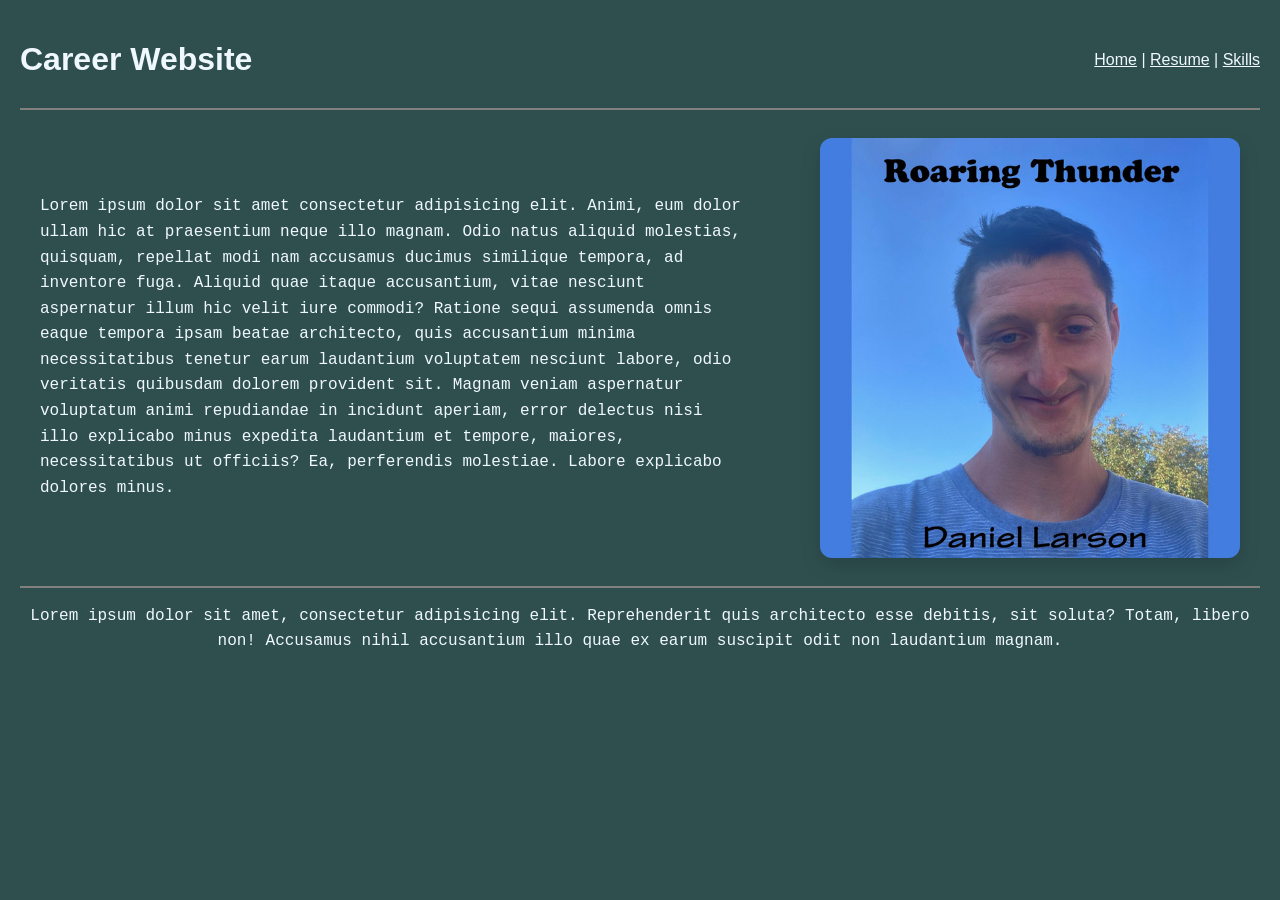
==== index.html @ c7ecbbb8 "first commit" ====
<!DOCTYPE html>
<html>
    <head>
        <link rel="stylesheet" href="style.css">
    </head>
    <body>
        <header class="site-header">
            <h1 class="h1_1_tag">Career Website</h1>
            <nav class="nav_1_tag">
                <a href="index.html" style="color: aliceblue;">Home</a> | <a href="resume.html" style="color: aliceblue;;">Resume</a> | <a href="skills.html" style="color: aliceblue;">Skills</a>
            </nav>
        </header>
        <hr color="gray">
        <section class="first_box">
            <div class="intro-text">
                <p class="p_1_tag">Lorem ipsum dolor sit amet consectetur adipisicing elit. Animi, eum dolor ullam hic at praesentium neque illo magnam. Odio natus aliquid molestias, quisquam, repellat modi nam accusamus ducimus similique tempora, ad inventore fuga. Aliquid quae itaque accusantium, vitae nesciunt aspernatur illum hic velit iure commodi? Ratione sequi assumenda omnis eaque tempora ipsam beatae architecto, quis accusantium minima necessitatibus tenetur earum laudantium voluptatem nesciunt labore, odio veritatis quibusdam dolorem provident sit. Magnam veniam aspernatur voluptatum animi repudiandae in incidunt aperiam, error delectus nisi illo explicabo minus expedita laudantium et tempore, maiores, necessitatibus ut officiis? Ea, perferendis molestiae. Labore explicabo dolores minus.</p>
            </div>
            <div class="first_image">
                <img src="./public/larson.jpg" alt="DANIEL LARSON">
            </div>
        </section>
        <hr color="gray">
        <p class="p_2_tag">Lorem ipsum dolor sit amet, consectetur adipisicing elit. Reprehenderit quis architecto esse debitis, sit soluta? Totam, libero non! Accusamus nihil accusantium illo quae ex earum suscipit odit non laudantium magnam.</p>
    </body>
</html>
---- style.css ----
.site-header {
	display: flex;
	align-items: center;
	justify-content: space-between;
    color: aliceblue;
}

.h1_1_tag {
    font-family: 'Franklin Gothic Medium', 'Arial Narrow', Arial, sans-serif;
}

.site-header h1 {
	margin: 5;
}

.nav_1_tag {
    font-family: 'Franklin Gothic Medium', 'Arial Narrow', Arial, sans-serif;
}

.p_1_tag {
    font-family: 'Courier New', 'Arial Narrow', Arial, sans-serif;
    margin: 0;
    line-height: 1.6;
    color: aliceblue;
}

.first_box {
    display: flex;
    align-items: center;
    gap: 30px;
    padding: 20px;
}

.intro-text {
    flex: 1 1 60%;
}

.first_image {
    flex: 1 1 40%;
    display: flex;
    justify-content: flex-end;
}

.first_image img {
    width: 100%;
    max-width: 420px;
    height: auto;
    border-radius: 12px;
    box-shadow: 0 8px 20px rgba(0, 0, 0, 0.15);
}

body {
    background-color: rgb(47, 79, 79);
    margin: 0;
    padding: 20px;
}

.p_2_tag {
    font-family: 'Courier New', 'Arial Narrow', Arial, sans-serif;
    margin: 5;
    line-height: 1.6;
    text-align: center;
    color: aliceblue;
}
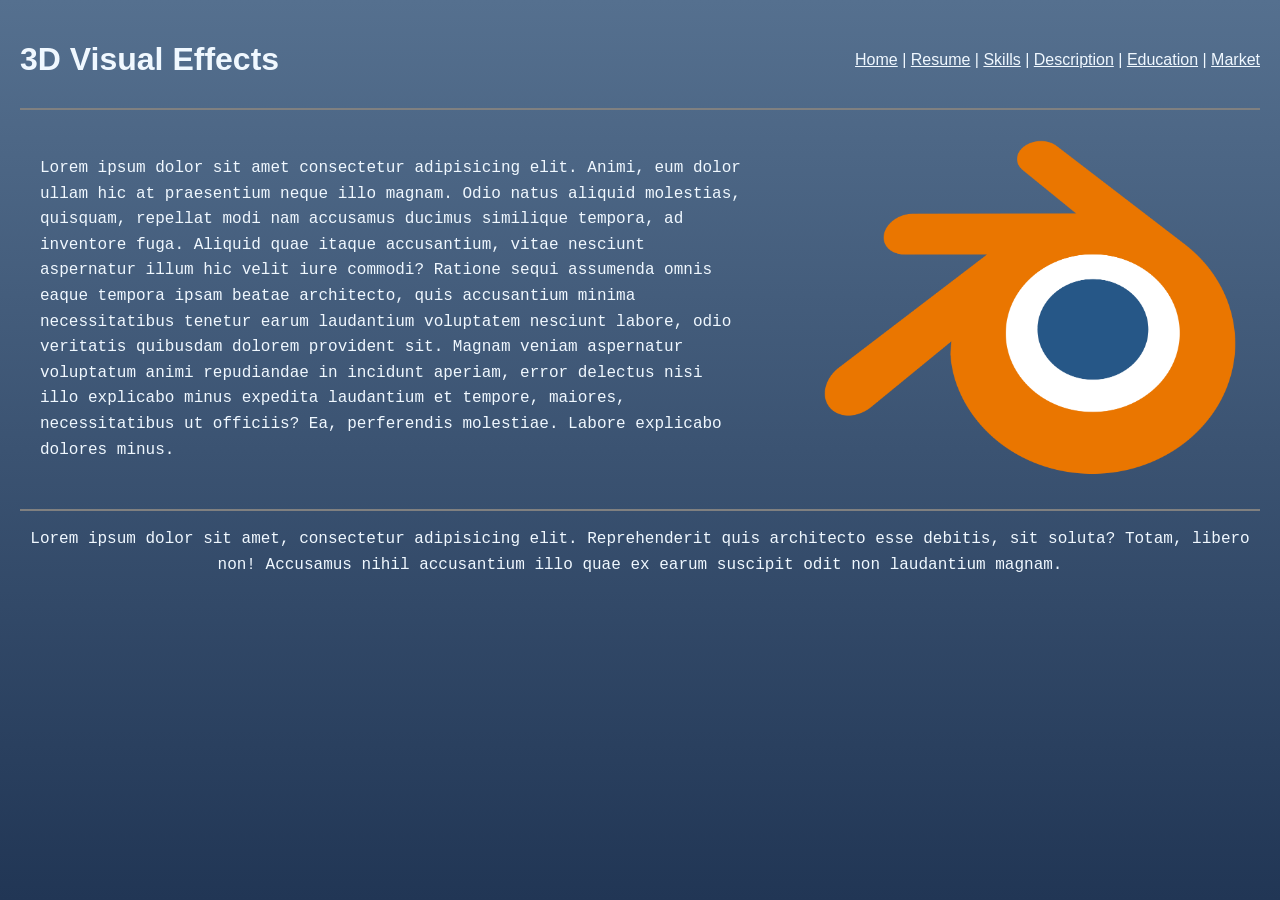
==== commit 8cef44ec: "Push_2" ====
--- a/index.html
+++ b/index.html
@@ -3,11 +3,11 @@
     <head>
         <link rel="stylesheet" href="style.css">
     </head>
-    <body>
+    <body class="background_1">
         <header class="site-header">
-            <h1 class="h1_1_tag">Career Website</h1>
+            <h1 class="h1_1_tag">3D Visual Effects</h1>
             <nav class="nav_1_tag">
-                <a href="index.html" style="color: aliceblue;">Home</a> | <a href="resume.html" style="color: aliceblue;;">Resume</a> | <a href="skills.html" style="color: aliceblue;">Skills</a>
+                <a href="index.html" style="color: aliceblue;">Home</a> | <a href="resume.html" style="color: aliceblue;;">Resume</a> | <a href="skills.html" style="color: aliceblue;">Skills</a> |  <a href="JobDescription.html" style="color: aliceblue;">Description</a> | <a href="education.html" style="color: aliceblue;">Education</a> | <a href="JobMarket.html" style="color: aliceblue;">Market</a>
             </nav>
         </header>
         <hr color="gray">
@@ -16,7 +16,7 @@
                 <p class="p_1_tag">Lorem ipsum dolor sit amet consectetur adipisicing elit. Animi, eum dolor ullam hic at praesentium neque illo magnam. Odio natus aliquid molestias, quisquam, repellat modi nam accusamus ducimus similique tempora, ad inventore fuga. Aliquid quae itaque accusantium, vitae nesciunt aspernatur illum hic velit iure commodi? Ratione sequi assumenda omnis eaque tempora ipsam beatae architecto, quis accusantium minima necessitatibus tenetur earum laudantium voluptatem nesciunt labore, odio veritatis quibusdam dolorem provident sit. Magnam veniam aspernatur voluptatum animi repudiandae in incidunt aperiam, error delectus nisi illo explicabo minus expedita laudantium et tempore, maiores, necessitatibus ut officiis? Ea, perferendis molestiae. Labore explicabo dolores minus.</p>
             </div>
             <div class="first_image">
-                <img src="./public/larson.jpg" alt="DANIEL LARSON">
+                <img src="./public/blender.png" alt="DANIEL LARSON">
             </div>
         </section>
         <hr color="gray">
--- a/style.css
+++ b/style.css
@@ -46,7 +46,12 @@
     max-width: 420px;
     height: auto;
     border-radius: 12px;
-    box-shadow: 0 8px 20px rgba(0, 0, 0, 0.15);
+/*    box-shadow: 0 8px 20px rgba(0, 0, 0, 0.15); */
+    transition: transform 0.25s ease;
+}
+
+.first_image img:hover {
+    transform: scale(1.04);
 }
 
 body {
@@ -61,4 +66,94 @@
     line-height: 1.6;
     text-align: center;
     color: aliceblue;
+}
+
+.background_1 {
+    min-height: 100vh;
+    box-sizing: border-box;
+  background-image: linear-gradient(to bottom, rgb(85, 112, 143), rgb(33, 54, 85));
+}
+
+.background_2 {
+    min-height: 100vh;
+    box-sizing: border-box;
+  background-image: linear-gradient(to bottom, rgb(33, 56, 82), rgb(82, 100, 124));
+}
+
+.background_3 {
+    min-height: 100vh;
+    box-sizing: border-box;
+  background-image: linear-gradient(to bottom, rgb(24, 62, 100), rgb(19, 40, 68));
+}
+
+.background_4 {
+    min-height: 100vh;
+    box-sizing: border-box;
+  background-image: linear-gradient(to bottom, rgb(38, 48, 59), rgb(74, 114, 167));
+}
+
+.background_5 {
+    min-height: 100vh;
+    box-sizing: border-box;
+  background-image: linear-gradient(to bottom, rgb(53, 91, 134), rgb(30, 50, 75));
+}
+
+.background_6 {
+    min-height: 100vh;
+    box-sizing: border-box;
+  background-image: linear-gradient(to bottom, rgb(60, 90, 126), rgb(34, 52, 77));
+}
+
+@view-transition {
+  navigation: auto;
+}
+
+.second_image {
+    flex: 1 1 40%;
+    display: flex;
+    justify-content: center;
+    margin-top: 4%;
+    margin-bottom: 5%;
+}
+
+.second_image img {
+    width: 100%;
+    max-width: 420px;
+    height: auto;
+    border-radius: 12px;
+    box-shadow: 0 8px 20px rgba(0, 0, 0, 0.15);
+    transition: transform 0.25s ease;
+}
+
+.second_image img:hover {
+    transform: scale(1.04);
+}
+
+.third_image {
+    flex: 1 1 40%;
+    display: flex;
+    justify-content: center;
+    margin-top: 4%;
+    margin-bottom: 5%;
+}
+
+.third_image img {
+    width: 100%;
+    max-width: 420px;
+    height: auto;
+    border-radius: 12px;
+/*    box-shadow: 0 8px 20px rgba(0, 0, 0, 0.15); */
+    transition: transform 0.25s ease;
+}
+
+.third_image img:hover {
+    transform: scale(1.04);
+}
+
+.p_3_tag {
+    font-family: 'Courier New', 'Arial Narrow', Arial, sans-serif;
+    margin: 5;
+    line-height: 1.6;
+    text-align: center;
+    color: aliceblue;
 }
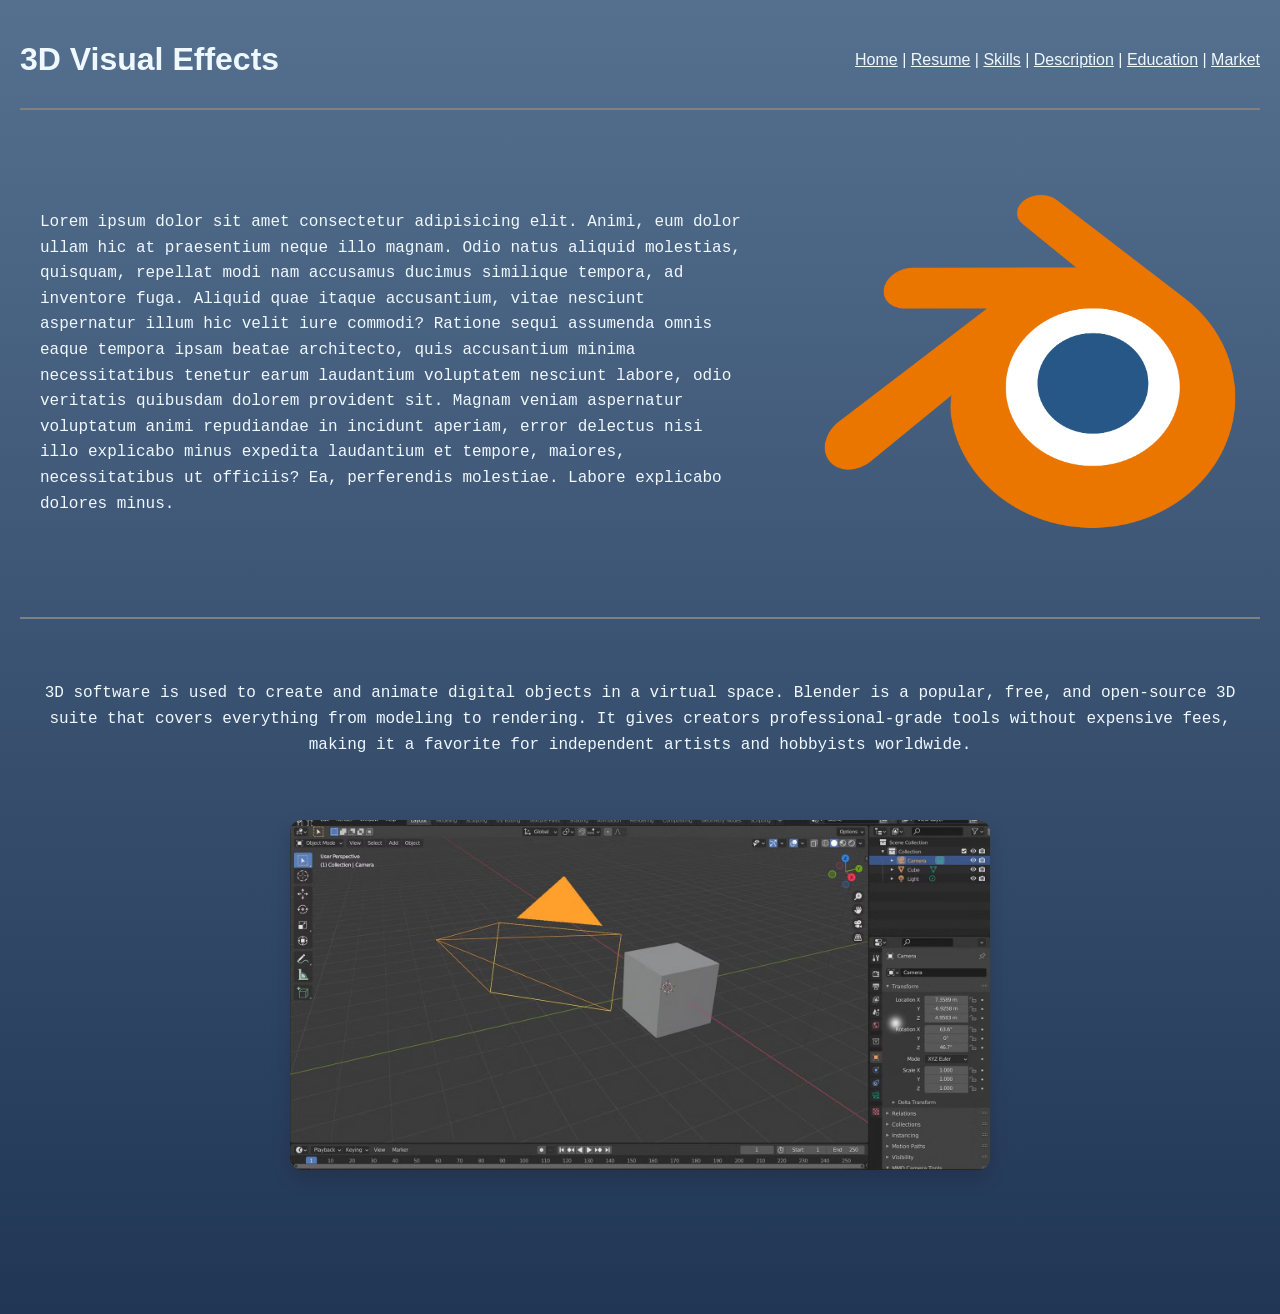
==== commit 2113e345: "Implement code changes to enhance functionality and improve performance" ====
--- a/index.html
+++ b/index.html
@@ -11,15 +11,18 @@
             </nav>
         </header>
         <hr color="gray">
-        <section class="first_box">
+        <section class="first_box" style="margin-top: 5%; margin-bottom: 5%;">
             <div class="intro-text">
                 <p class="p_1_tag">Lorem ipsum dolor sit amet consectetur adipisicing elit. Animi, eum dolor ullam hic at praesentium neque illo magnam. Odio natus aliquid molestias, quisquam, repellat modi nam accusamus ducimus similique tempora, ad inventore fuga. Aliquid quae itaque accusantium, vitae nesciunt aspernatur illum hic velit iure commodi? Ratione sequi assumenda omnis eaque tempora ipsam beatae architecto, quis accusantium minima necessitatibus tenetur earum laudantium voluptatem nesciunt labore, odio veritatis quibusdam dolorem provident sit. Magnam veniam aspernatur voluptatum animi repudiandae in incidunt aperiam, error delectus nisi illo explicabo minus expedita laudantium et tempore, maiores, necessitatibus ut officiis? Ea, perferendis molestiae. Labore explicabo dolores minus.</p>
             </div>
             <div class="first_image">
-                <img src="./public/blender.png" alt="DANIEL LARSON">
+                <img src="./public/blender.png" alt="Blender Logo">
             </div>
         </section>
         <hr color="gray">
-        <p class="p_2_tag">Lorem ipsum dolor sit amet, consectetur adipisicing elit. Reprehenderit quis architecto esse debitis, sit soluta? Totam, libero non! Accusamus nihil accusantium illo quae ex earum suscipit odit non laudantium magnam.</p>
+        <p class="p_2_tag" style="margin-top: 5%;">3D software is used to create and animate digital objects in a virtual space. Blender is a popular, free, and open-source 3D suite that covers everything from modeling to rendering. It gives creators professional-grade tools without expensive fees, making it a favorite for independent artists and hobbyists worldwide.</p>
+            <div class="fourth_image" style="margin-top: 5%; margin-bottom: 10%;">
+                <img src="./public/viewport.png" alt="Blender Viewport">
+            </div>
     </body>
 </html>
--- a/style.css
+++ b/style.css
@@ -101,7 +101,7 @@
 .background_6 {
     min-height: 100vh;
     box-sizing: border-box;
-  background-image: linear-gradient(to bottom, rgb(60, 90, 126), rgb(34, 52, 77));
+  background-image: linear-gradient(to bottom, rgb(58, 96, 143), rgb(33, 45, 63));
 }
 
 @view-transition {
@@ -156,4 +156,25 @@
     line-height: 1.6;
     text-align: center;
     color: aliceblue;
+}
+
+.fourth_image {
+    flex: 1 1 40%;
+    display: flex;
+    justify-content: center;
+    margin-top: 4%;
+    margin-bottom: 5%;
+}
+
+.fourth_image img {
+    width: 100%;
+    max-width: 700px;
+    height: auto;
+    border-radius: 12px;
+    box-shadow: 0 8px 20px rgba(0, 0, 0, 0.15);
+    transition: transform 0.25s ease;
+}
+
+.fourth_image img:hover {
+    transform: scale(1.04);
 }
